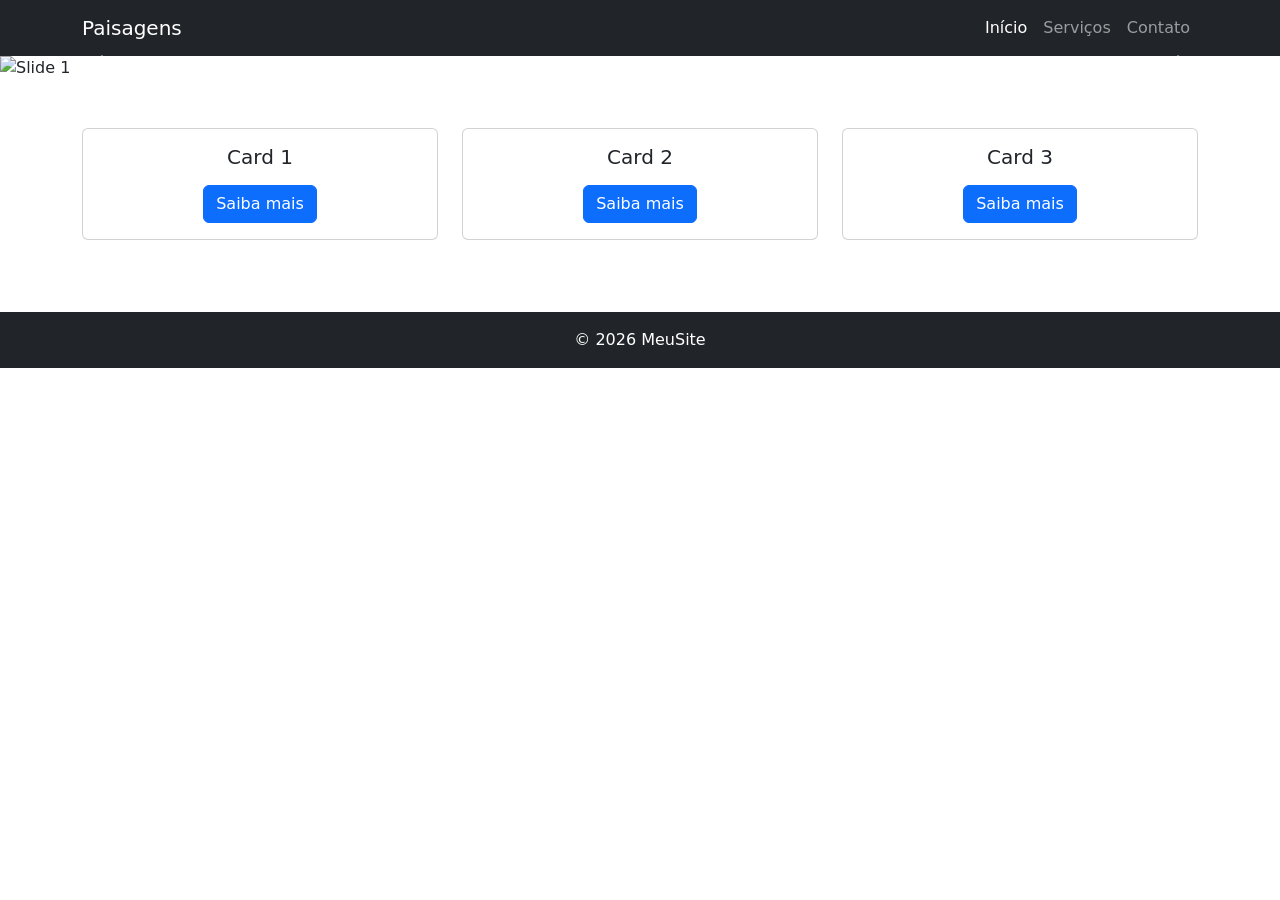
==== index.html @ 4641ee5c "Add files via upload" ====
<!DOCTYPE html>
<html lang="pt-br">
<head>
  <meta charset="UTF-8">
  <meta name="viewport" content="width=device-width, initial-scale=1">
  <title>Paisagens</title>
  <link href="https://cdn.jsdelivr.net/npm/bootstrap@5.3.2/dist/css/bootstrap.min.css" rel="stylesheet">
</head>
<body>

<nav class="navbar navbar-expand-lg navbar-dark bg-dark">
  <div class="container">
    <a class="navbar-brand" href="#">Paisagens</a>
    <button class="navbar-toggler" type="button" data-bs-toggle="collapse" data-bs-target="#menu">
      <span class="navbar-toggler-icon"></span>
    </button>
    <div class="collapse navbar-collapse" id="menu">
      <ul class="navbar-nav ms-auto">
        <li class="nav-item"><a class="nav-link active" href="#">Início</a></li>
        <li class="nav-item"><a class="nav-link" href="#">Serviços</a></li>
        <li class="nav-item"><a class="nav-link" href="#">Contato</a></li>
      </ul>
    </div>
  </div>
</nav>

<div id="carouselExample" class="carousel slide" data-bs-ride="carousel">
  <div class="carousel-inner">
    <div class="carousel-item active">
      <img src="https://picsum.photos/1200/400?1" class="d-block w-100" alt="Slide 1">
    </div>
    <div class="carousel-item">
      <img src="https://picsum.photos/1200/400?2" class="d-block w-100" alt="Slide 2">
    </div>
    <div class="carousel-item">
      <img src="https://picsum.photos/1200/400?3" class="d-block w-100" alt="Slide 3">
    </div>
  </div>
  <button class="carousel-control-prev" type="button" data-bs-target="#carouselExample" data-bs-slide="prev">
    <span class="carousel-control-prev-icon"></span>
  </button>
  <button class="carousel-control-next" type="button" data-bs-target="#carouselExample" data-bs-slide="next">
    <span class="carousel-control-next-icon"></span>
  </button>
</div>

<div class="container my-5">
  <div class="row">
    <div class="col-md-4 mb-4">
      <div class="card">
        <img src="https://picsum.photos/400/250?4" class="card-img-top" alt="">
        <div class="card-body text-center">
          <h5 class="card-title">Card 1</h5>
          <p class="card-text"></p>
          <a href="#" class="btn btn-primary">Saiba mais</a>
        </div>
      </div>
    </div>

    <div class="col-md-4 mb-4">
      <div class="card">
        <img src="https://picsum.photos/400/250?5" class="card-img-top" alt="">
        <div class="card-body text-center">
          <h5 class="card-title">Card 2</h5>
          <p class="card-text"></p>
          <a href="#" class="btn btn-primary">Saiba mais</a>
        </div>
      </div>
    </div>

    <div class="col-md-4 mb-4">
      <div class="card">
        <img src="https://picsum.photos/400/250?6" class="card-img-top" alt="">
        <div class="card-body text-center">
          <h5 class="card-title">Card 3</h5>
          <p class="card-text"></p>
          <a href="#" class="btn btn-primary">Saiba mais</a>
        </div>
      </div>
    </div>
  </div>
</div>

<footer class="bg-dark text-white text-center p-3">
  © 2026 MeuSite
</footer>

<script src="https://cdn.jsdelivr.net/npm/bootstrap@5.3.2/dist/js/bootstrap.bundle.min.js"></script>
</body>
</html>
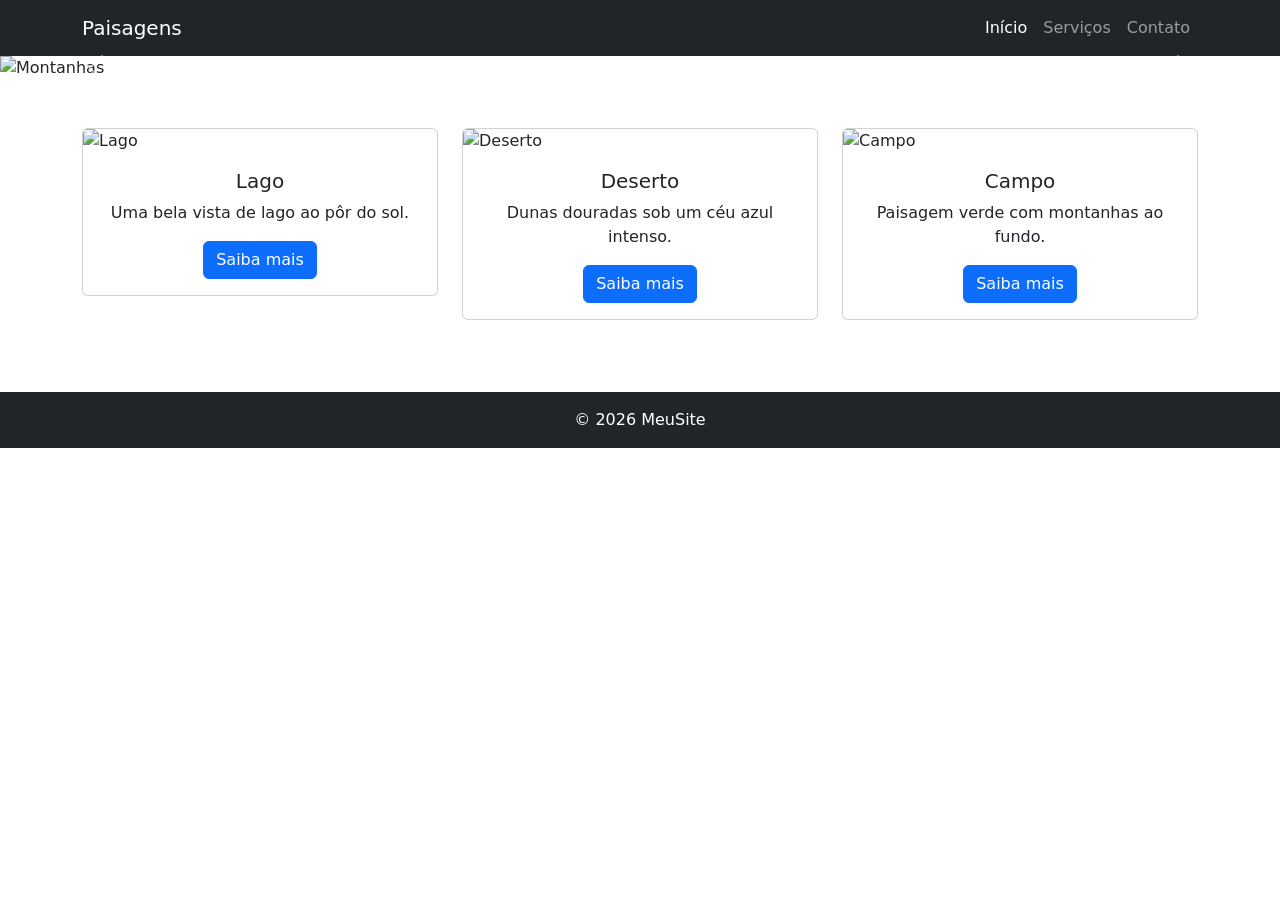
==== commit 331616bc: "Update index.html" ====
--- a/index.html
+++ b/index.html
@@ -27,13 +27,13 @@
 <div id="carouselExample" class="carousel slide" data-bs-ride="carousel">
   <div class="carousel-inner">
     <div class="carousel-item active">
-      <img src="https://picsum.photos/1200/400?1" class="d-block w-100" alt="Slide 1">
+      <img src="https://images.unsplash.com/photo-1501785888041-af3ef285b470" class="d-block w-100" alt="Montanhas">
     </div>
     <div class="carousel-item">
-      <img src="https://picsum.photos/1200/400?2" class="d-block w-100" alt="Slide 2">
+      <img src="https://images.unsplash.com/photo-1507525428034-b723cf961d3e" class="d-block w-100" alt="Praia">
     </div>
     <div class="carousel-item">
-      <img src="https://picsum.photos/1200/400?3" class="d-block w-100" alt="Slide 3">
+      <img src="https://images.unsplash.com/photo-1500530855697-b586d89ba3ee" class="d-block w-100" alt="Floresta">
     </div>
   </div>
   <button class="carousel-control-prev" type="button" data-bs-target="#carouselExample" data-bs-slide="prev">
@@ -48,10 +48,10 @@
   <div class="row">
     <div class="col-md-4 mb-4">
       <div class="card">
-        <img src="https://picsum.photos/400/250?4" class="card-img-top" alt="">
+        <img src="https://images.unsplash.com/photo-1493244040629-496f6d136cc3" class="card-img-top" alt="Lago">
         <div class="card-body text-center">
-          <h5 class="card-title">Card 1</h5>
-          <p class="card-text"></p>
+          <h5 class="card-title">Lago</h5>
+          <p class="card-text">Uma bela vista de lago ao pôr do sol.</p>
           <a href="#" class="btn btn-primary">Saiba mais</a>
         </div>
       </div>
@@ -59,10 +59,10 @@
 
     <div class="col-md-4 mb-4">
       <div class="card">
-        <img src="https://picsum.photos/400/250?5" class="card-img-top" alt="">
+        <img src="https://images.unsplash.com/photo-1519817650390-64a93db51149" class="card-img-top" alt="Deserto">
         <div class="card-body text-center">
-          <h5 class="card-title">Card 2</h5>
-          <p class="card-text"></p>
+          <h5 class="card-title">Deserto</h5>
+          <p class="card-text">Dunas douradas sob um céu azul intenso.</p>
           <a href="#" class="btn btn-primary">Saiba mais</a>
         </div>
       </div>
@@ -70,10 +70,10 @@
 
     <div class="col-md-4 mb-4">
       <div class="card">
-        <img src="https://picsum.photos/400/250?6" class="card-img-top" alt="">
+        <img src="https://images.unsplash.com/photo-1470770841072-f978cf4d019e" class="card-img-top" alt="Campo">
         <div class="card-body text-center">
-          <h5 class="card-title">Card 3</h5>
-          <p class="card-text"></p>
+          <h5 class="card-title">Campo</h5>
+          <p class="card-text">Paisagem verde com montanhas ao fundo.</p>
           <a href="#" class="btn btn-primary">Saiba mais</a>
         </div>
       </div>
@@ -87,4 +87,4 @@
 
 <script src="https://cdn.jsdelivr.net/npm/bootstrap@5.3.2/dist/js/bootstrap.bundle.min.js"></script>
 </body>
-</html>+</html>
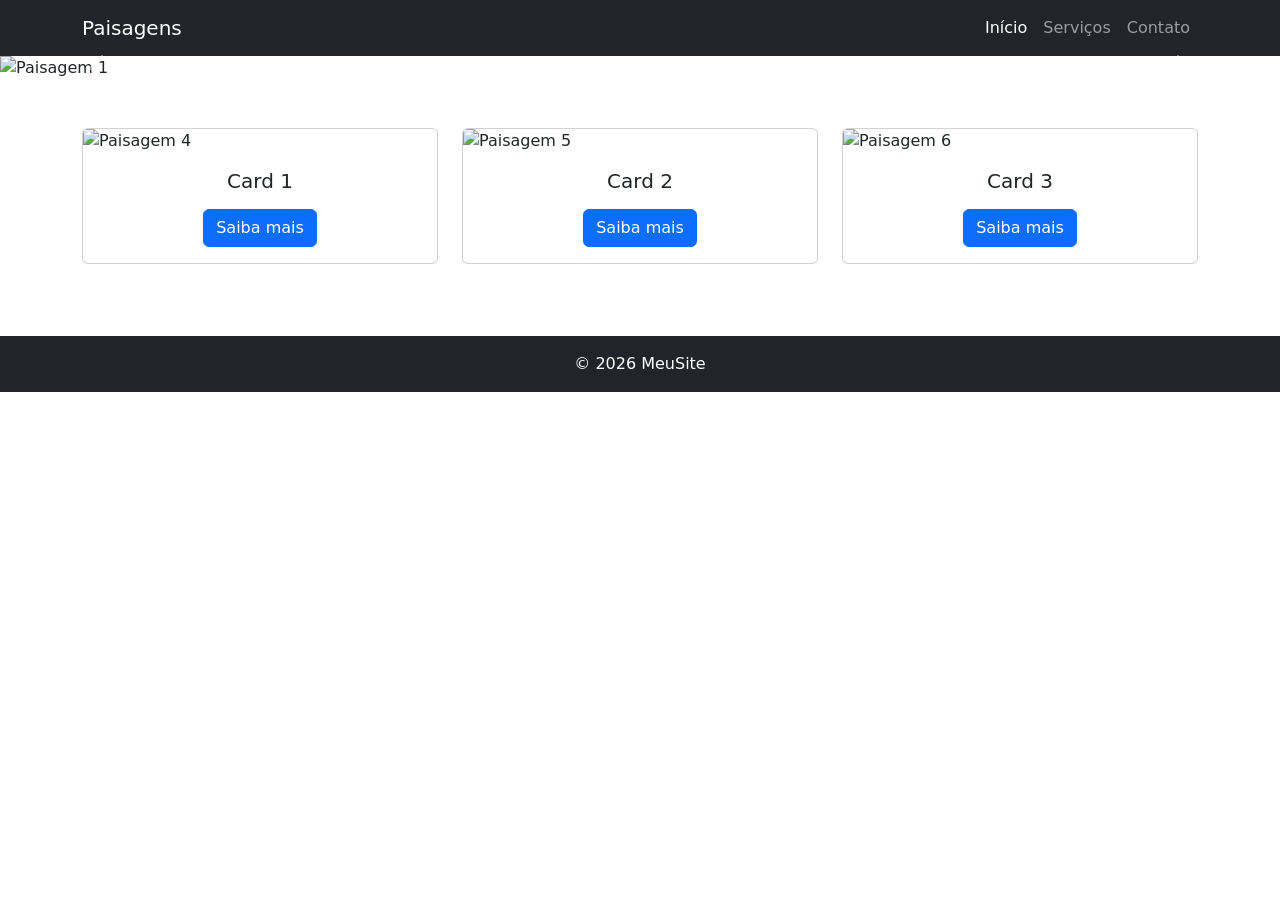
==== commit 405f7bb1: "Update images and card content in index.html" ====
--- a/index.html
+++ b/index.html
@@ -27,13 +27,13 @@
 <div id="carouselExample" class="carousel slide" data-bs-ride="carousel">
   <div class="carousel-inner">
     <div class="carousel-item active">
-      <img src="https://images.unsplash.com/photo-1501785888041-af3ef285b470" class="d-block w-100" alt="Montanhas">
+      <img src="https://picsum.photos/id/1018/1200/400" class="d-block w-100" alt="Paisagem 1">
     </div>
     <div class="carousel-item">
-      <img src="https://images.unsplash.com/photo-1507525428034-b723cf961d3e" class="d-block w-100" alt="Praia">
+      <img src="https://picsum.photos/id/1015/1200/400" class="d-block w-100" alt="Paisagem 2">
     </div>
     <div class="carousel-item">
-      <img src="https://images.unsplash.com/photo-1500530855697-b586d89ba3ee" class="d-block w-100" alt="Floresta">
+      <img src="https://picsum.photos/id/1019/1200/400" class="d-block w-100" alt="Paisagem 3">
     </div>
   </div>
   <button class="carousel-control-prev" type="button" data-bs-target="#carouselExample" data-bs-slide="prev">
@@ -48,10 +48,10 @@
   <div class="row">
     <div class="col-md-4 mb-4">
       <div class="card">
-        <img src="https://images.unsplash.com/photo-1493244040629-496f6d136cc3" class="card-img-top" alt="Lago">
+        <img src="https://picsum.photos/id/1025/400/250" class="card-img-top" alt="Paisagem 4">
         <div class="card-body text-center">
-          <h5 class="card-title">Lago</h5>
-          <p class="card-text">Uma bela vista de lago ao pôr do sol.</p>
+          <h5 class="card-title">Card 1</h5>
+          <p class="card-text"></p>
           <a href="#" class="btn btn-primary">Saiba mais</a>
         </div>
       </div>
@@ -59,10 +59,10 @@
 
     <div class="col-md-4 mb-4">
       <div class="card">
-        <img src="https://images.unsplash.com/photo-1519817650390-64a93db51149" class="card-img-top" alt="Deserto">
+        <img src="https://picsum.photos/id/1039/400/250" class="card-img-top" alt="Paisagem 5">
         <div class="card-body text-center">
-          <h5 class="card-title">Deserto</h5>
-          <p class="card-text">Dunas douradas sob um céu azul intenso.</p>
+          <h5 class="card-title">Card 2</h5>
+          <p class="card-text"></p>
           <a href="#" class="btn btn-primary">Saiba mais</a>
         </div>
       </div>
@@ -70,10 +70,10 @@
 
     <div class="col-md-4 mb-4">
       <div class="card">
-        <img src="https://images.unsplash.com/photo-1470770841072-f978cf4d019e" class="card-img-top" alt="Campo">
+        <img src="https://picsum.photos/id/1043/400/250" class="card-img-top" alt="Paisagem 6">
         <div class="card-body text-center">
-          <h5 class="card-title">Campo</h5>
-          <p class="card-text">Paisagem verde com montanhas ao fundo.</p>
+          <h5 class="card-title">Card 3</h5>
+          <p class="card-text"></p>
           <a href="#" class="btn btn-primary">Saiba mais</a>
         </div>
       </div>
